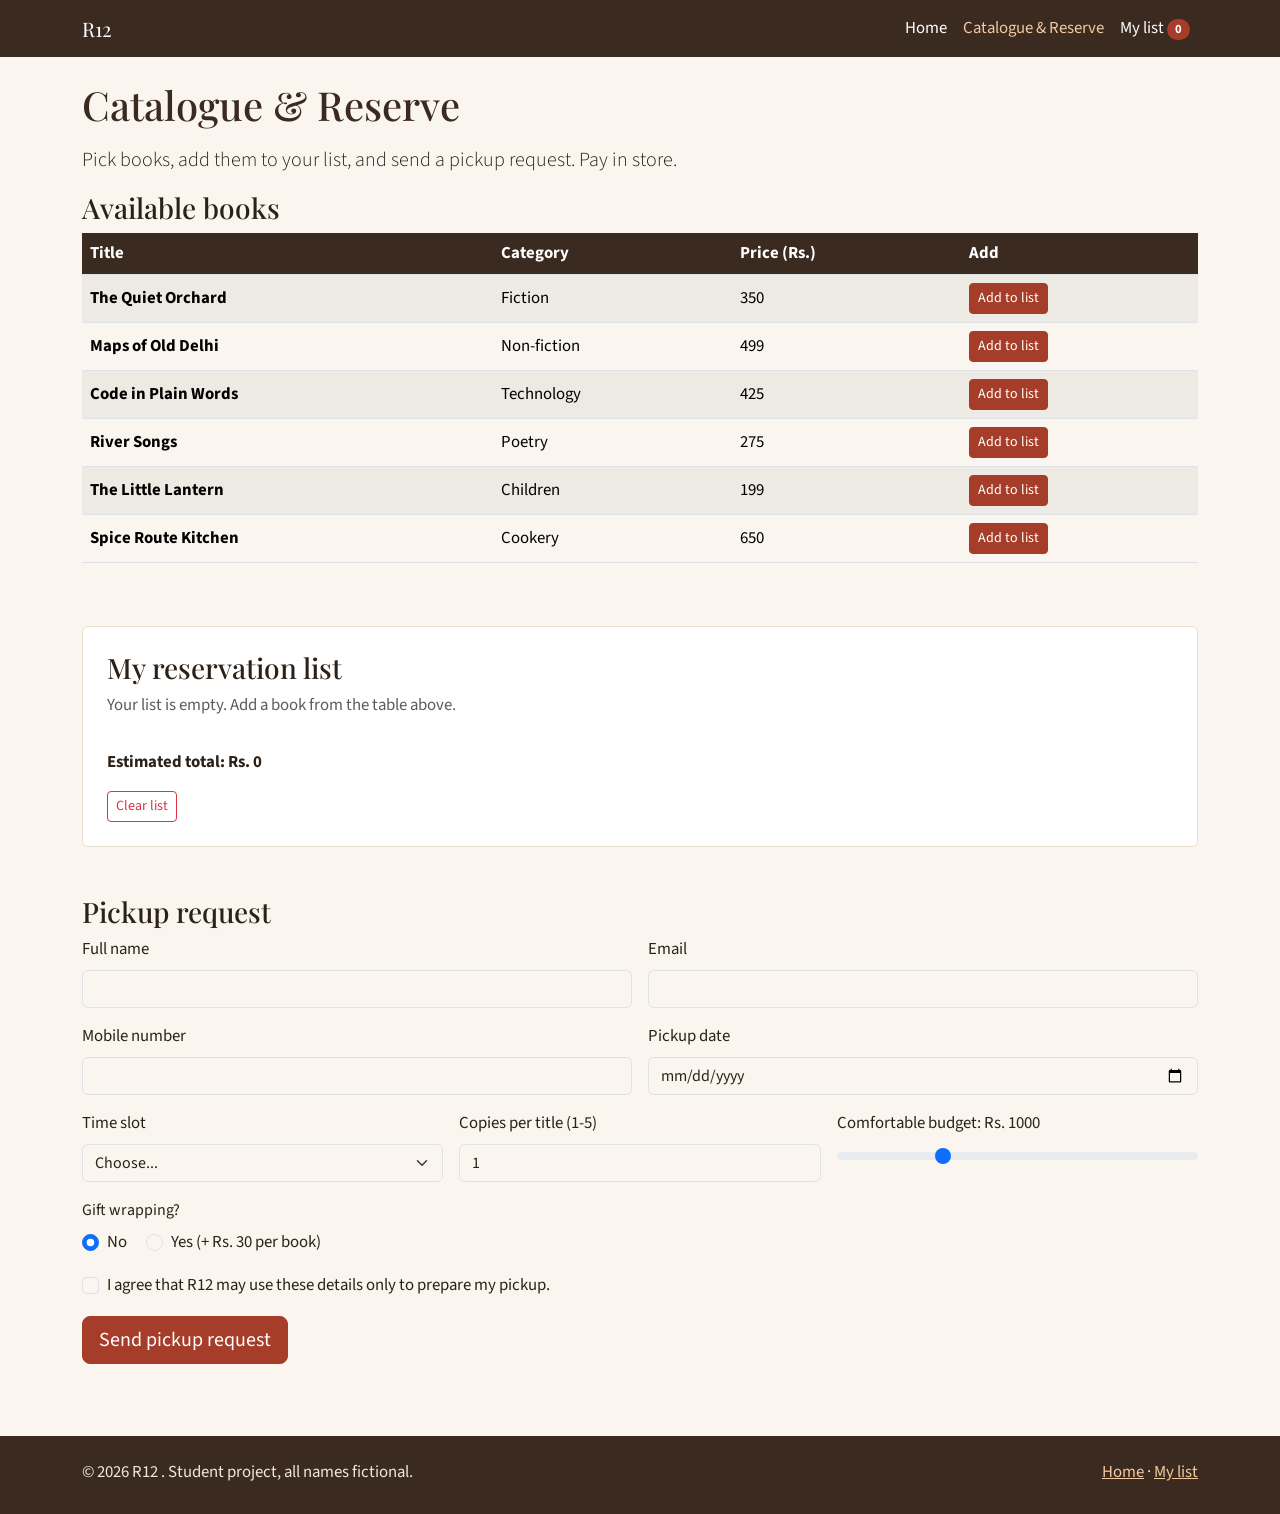
==== catalogue.html @ df7f1911 "Add Catalogue page with book table and pickup form" ====
<!DOCTYPE html>
<html lang="en">

<head>
  <meta charset="UTF-8">
  <meta name="viewport" content="width=device-width, initial-scale=1">
  <title>Catalogue &amp; Reserve | R12 Books</title>
  <meta name="description"
    content="Browse the R12 Books catalogue with prices, then reserve books online for in-store pickup. Your reservation list is saved on your device.">
  <meta name="keywords" content="book catalogue, reserve books, book prices, bookstore pickup">
  <meta name="author" content="R12 Books">
  <link rel="preconnect" href="https://fonts.googleapis.com">
  <link rel="preconnect" href="https://fonts.gstatic.com" crossorigin>
  <link
    href="https://fonts.googleapis.com/css2?family=Playfair+Display:wght@600;700&family=Source+Sans+3:wght@400;600&display=swap"
    rel="stylesheet">
  <link href="https://cdn.jsdelivr.net/npm/bootstrap@5.3.3/dist/css/bootstrap.min.css" rel="stylesheet">
  <link href="css/style.css" rel="stylesheet">
</head>

<body>
  <a class="skip-link" href="#main">Skip to main content</a>

  <header>
    <nav class="navbar navbar-expand-md site-nav" aria-label="Main navigation">
      <div class="container">
        <a class="navbar-brand" href="index.html">R12 </a>
        <button class="navbar-toggler bg-light" type="button" data-bs-toggle="collapse" data-bs-target="#navMenu"
          aria-controls="navMenu" aria-expanded="false" aria-label="Toggle navigation">
          <span class="navbar-toggler-icon"></span>
        </button>
        <div class="collapse navbar-collapse" id="navMenu">
          <ul class="navbar-nav ms-auto">
            <li class="nav-item"><a class="nav-link" href="index.html">Home</a></li>
            <li class="nav-item"><a class="nav-link active" aria-current="page" href="catalogue.html">Catalogue &amp;
                Reserve</a></li>
            <li class="nav-item">
              <a class="nav-link" href="#reservations">My list <span class="badge badge-count rounded-pill"
                  id="navCount">0</span></a>
            </li>
          </ul>
        </div>
      </div>
    </nav>
  </header>

  <main id="main" class="container py-4">
    <h1 class="mb-3">Catalogue &amp; Reserve</h1>
    <p class="lead">Pick books, add them to your list, and send a pickup request. Pay in store.</p>

    <!-- TABLE -->
    <section aria-labelledby="tableHeading" class="mb-5">
      <h2 id="tableHeading" class="h3">Available books</h2>
      <p class="table-responsive-note small text-muted">Swipe sideways to see all columns.</p>
      <div class="table-responsive">
        <table class="table table-striped align-middle" id="bookTable">
          <caption class="visually-hidden">List of books with category, price and an add button</caption>
          <thead>
            <tr>
              <th scope="col">Title</th>
              <th scope="col">Category</th>
              <th scope="col">Price (Rs.)</th>
              <th scope="col">Add</th>
            </tr>
          </thead>
          <tbody>
            <tr data-id="b1" data-title="The Quiet Orchard" data-price="350">
              <th scope="row">The Quiet Orchard</th>
              <td>Fiction</td>
              <td>350</td>
              <td><button type="button" class="btn btn-sm btn-shop add-btn">Add to list</button></td>
            </tr>
            <tr data-id="b2" data-title="Maps of Old Delhi" data-price="499">
              <th scope="row">Maps of Old Delhi</th>
              <td>Non-fiction</td>
              <td>499</td>
              <td><button type="button" class="btn btn-sm btn-shop add-btn">Add to list</button></td>
            </tr>
            <tr data-id="b3" data-title="Code in Plain Words" data-price="425">
              <th scope="row">Code in Plain Words</th>
              <td>Technology</td>
              <td>425</td>
              <td><button type="button" class="btn btn-sm btn-shop add-btn">Add to list</button></td>
            </tr>
            <tr data-id="b4" data-title="River Songs" data-price="275">
              <th scope="row">River Songs</th>
              <td>Poetry</td>
              <td>275</td>
              <td><button type="button" class="btn btn-sm btn-shop add-btn">Add to list</button></td>
            </tr>
            <tr data-id="b5" data-title="The Little Lantern" data-price="199">
              <th scope="row">The Little Lantern</th>
              <td>Children</td>
              <td>199</td>
              <td><button type="button" class="btn btn-sm btn-shop add-btn">Add to list</button></td>
            </tr>
            <tr data-id="b6" data-title="Spice Route Kitchen" data-price="650">
              <th scope="row">Spice Route Kitchen</th>
              <td>Cookery</td>
              <td>650</td>
              <td><button type="button" class="btn btn-sm btn-shop add-btn">Add to list</button></td>
            </tr>
          </tbody>
        </table>
      </div>
    </section>

    <!-- RESERVATION LIST (JS feature) -->
    <section id="reservations" class="reserve-panel p-3 p-md-4 mb-5 rounded" aria-labelledby="listHeading">
      <h2 id="listHeading" class="h3">My reservation list</h2>
      <p id="emptyMsg" class="text-muted">Your list is empty. Add a book from the table above.</p>
      <ul class="list-group mb-3" id="reserveList"></ul>
      <p class="fw-bold mb-3">Estimated total: Rs. <span id="totalPrice">0</span></p>
      <button type="button" class="btn btn-outline-danger btn-sm" id="clearBtn">Clear list</button>
    </section>

    <!-- FORM with 5+ input types -->
    <section aria-labelledby="formHeading" class="mb-5">
      <h2 id="formHeading" class="h3">Pickup request</h2>
      <form id="pickupForm" class="row g-3" novalidate>
        <div class="col-md-6">
          <label for="fullName" class="form-label">Full name</label>
          <input type="text" class="form-control" id="fullName" name="fullName" autocomplete="name" required
            minlength="3">
          <div class="invalid-feedback">Please enter your name (at least 3 letters).</div>
        </div>
        <div class="col-md-6">
          <label for="email" class="form-label">Email</label>
          <input type="email" class="form-control" id="email" name="email" autocomplete="email" required>
          <div class="invalid-feedback">Please enter a valid email address.</div>
        </div>
        <div class="col-md-6">
          <label for="phone" class="form-label">Mobile number</label>
          <input type="tel" class="form-control" id="phone" name="phone" autocomplete="tel" pattern="[6-9][0-9]{9}"
            inputmode="numeric" required>
          <div class="invalid-feedback">Enter a 10-digit Indian mobile number.</div>
        </div>
        <div class="col-md-6">
          <label for="pickupDate" class="form-label">Pickup date</label>
          <input type="date" class="form-control" id="pickupDate" name="pickupDate" required>
          <div class="invalid-feedback">Choose a pickup date from today onwards.</div>
        </div>
        <div class="col-md-4">
          <label for="slot" class="form-label">Time slot</label>
          <select class="form-select" id="slot" name="slot" required>
            <option value="">Choose...</option>
            <option>10 am - 1 pm</option>
            <option>1 pm - 4 pm</option>
            <option>4 pm - 8 pm</option>
          </select>
          <div class="invalid-feedback">Please pick a time slot.</div>
        </div>
        <div class="col-md-4">
          <label for="copies" class="form-label">Copies per title (1-5)</label>
          <input type="number" class="form-control" id="copies" name="copies" min="1" max="5" value="1" required>
          <div class="invalid-feedback">Enter a number from 1 to 5.</div>
        </div>
        <div class="col-md-4">
          <label for="budget" class="form-label">Comfortable budget: Rs. <output id="budgetOut">1000</output></label>
          <input type="range" class="form-range" id="budget" name="budget" min="200" max="3000" step="100" value="1000">
        </div>
        <fieldset class="col-12">
          <legend class="form-label fs-6">Gift wrapping?</legend>
          <div class="form-check form-check-inline">
            <input class="form-check-input" type="radio" name="gift" id="giftNo" value="no" checked>
            <label class="form-check-label" for="giftNo">No</label>
          </div>
          <div class="form-check form-check-inline">
            <input class="form-check-input" type="radio" name="gift" id="giftYes" value="yes">
            <label class="form-check-label" for="giftYes">Yes (+ Rs. 30 per book)</label>
          </div>
        </fieldset>
        <div class="col-12">
          <div class="form-check">
            <input class="form-check-input" type="checkbox" id="consent" required>
            <label class="form-check-label" for="consent">I agree that R12  may use these details only to prepare
              my pickup.</label>
            <div class="invalid-feedback">Please tick to continue.</div>
          </div>
        </div>
        <div class="col-12">
          <button type="submit" class="btn btn-shop btn-lg">Send pickup request</button>
        </div>
      </form>
      <div id="formStatus" class="alert alert-success mt-3 d-none" role="status"></div>
    </section>
  </main>

  <footer class="site-footer py-4">
    <div class="container d-flex flex-column flex-md-row justify-content-between">
      <p class="mb-1">&copy; 2026 R12 . Student project, all names fictional.</p>
      <p class="mb-0"><a href="index.html">Home</a> &middot; <a href="#reservations">My list</a></p>
    </div>
  </footer>

  <script src="https://cdn.jsdelivr.net/npm/bootstrap@5.3.3/dist/js/bootstrap.bundle.min.js" defer></script>
  <script src="js/app.js" defer></script>
</body>

</html>
---- css/style.css ----
/* X12 Books - custom layer on top of Bootstrap 5
   Palette: espresso #3B2A20 | paper #FAF6EF | terracotta #A63D2A | teal #2F5D62 | sand #E9DFCF
   Fonts: Playfair Display (headings) + Source Sans 3 (body) */

:root {
  --espresso: #3b2a20;
  --paper: #faf6ef;
  --terracotta: #a63d2a;
  --teal: #2f5d62;
  --sand: #e9dfcf;
  --bs-body-font-family: "Source Sans 3", system-ui, -apple-system, "Segoe UI", sans-serif;
  --bs-body-color: #2b2118;
  --bs-body-bg: var(--paper);
  --bs-body-font-size: 1.05rem; /* larger base text for readability */
}

h1, h2, h3, h4, .navbar-brand, .display-5 {
  font-family: "Playfair Display", Georgia, serif;
  color: var(--espresso);
}

/* Skip link for keyboard users */
.skip-link {
  position: absolute;
  left: -999px;
  top: 0;
  background: var(--espresso);
  color: #fff;
  padding: .5rem 1rem;
  z-index: 2000;
}
.skip-link:focus { left: 0; }

/* Navbar */
.site-nav { background: var(--espresso); }
.site-nav .navbar-brand,
.site-nav .nav-link { color: #fff; }
.site-nav .nav-link:hover,
.site-nav .nav-link.active { color: #f2c9a0; }
.badge-count { background: var(--terracotta); }

/* Buttons */
.btn-shop {
  background: var(--terracotta);
  border-color: var(--terracotta);
  color: #fff;
}
.btn-shop:hover, .btn-shop:focus {
  background: #8a2f1f;
  border-color: #8a2f1f;
  color: #fff;
}

/* Hero */
.hero {
  background: linear-gradient(135deg, var(--sand), var(--paper));
  border-bottom: 4px solid var(--terracotta);
}
.hero-art { max-width: 340px; width: 100%; height: auto; }

/* Book cards - TRANSITION (1 of 1 required) */
.book-card {
  border: 1px solid var(--sand);
  background: #fff;
  transition: transform .3s ease, box-shadow .3s ease;
}
.book-card:hover,
.book-card:focus-within {
  transform: translateY(-6px);
  box-shadow: 0 .75rem 1.5rem rgba(59, 42, 32, .18);
}
.cover {
  height: 150px;
  display: flex;
  align-items: center;
  justify-content: center;
  color: #fff;
  font-family: "Playfair Display", Georgia, serif;
  font-size: 1.15rem;
  text-align: center;
  padding: 1rem;
}
.cover-1 { background: var(--teal); }
.cover-2 { background: var(--terracotta); }
.cover-3 { background: var(--espresso); }

/* Speed section */
.stat {
  font-family: "Playfair Display", Georgia, serif;
  font-size: 2.2rem;
  color: var(--terracotta);
}

/* Tables */
.table thead th { background: var(--espresso); color: #fff; }

/* Reservation panel */
.reserve-panel { background: #fff; border: 1px solid var(--sand); }

footer.site-footer {
  background: var(--espresso);
  color: #f1e8da;
}
footer.site-footer a { color: #f2c9a0; }

/* ---------- MEDIA QUERY 1: phones ---------- */
@media (max-width: 575.98px) {
  :root { --bs-body-font-size: 1rem; }
  .hero h1 { font-size: 1.8rem; }
  .cover { height: 110px; }
  .table-responsive-note { display: block; }
  .stat { font-size: 1.7rem; }
}

/* ---------- MEDIA QUERY 2: large desktops ---------- */
@media (min-width: 992px) {
  .hero { padding-top: 4rem; padding-bottom: 4rem; }
  .hero h1 { font-size: 3rem; }
  .table-responsive-note { display: none; }
}

/* Respect reduced-motion preference (accessibility) */
@media (prefers-reduced-motion: reduce) {
  .book-card { transition: none; }
  .book-card:hover { transform: none; }
}
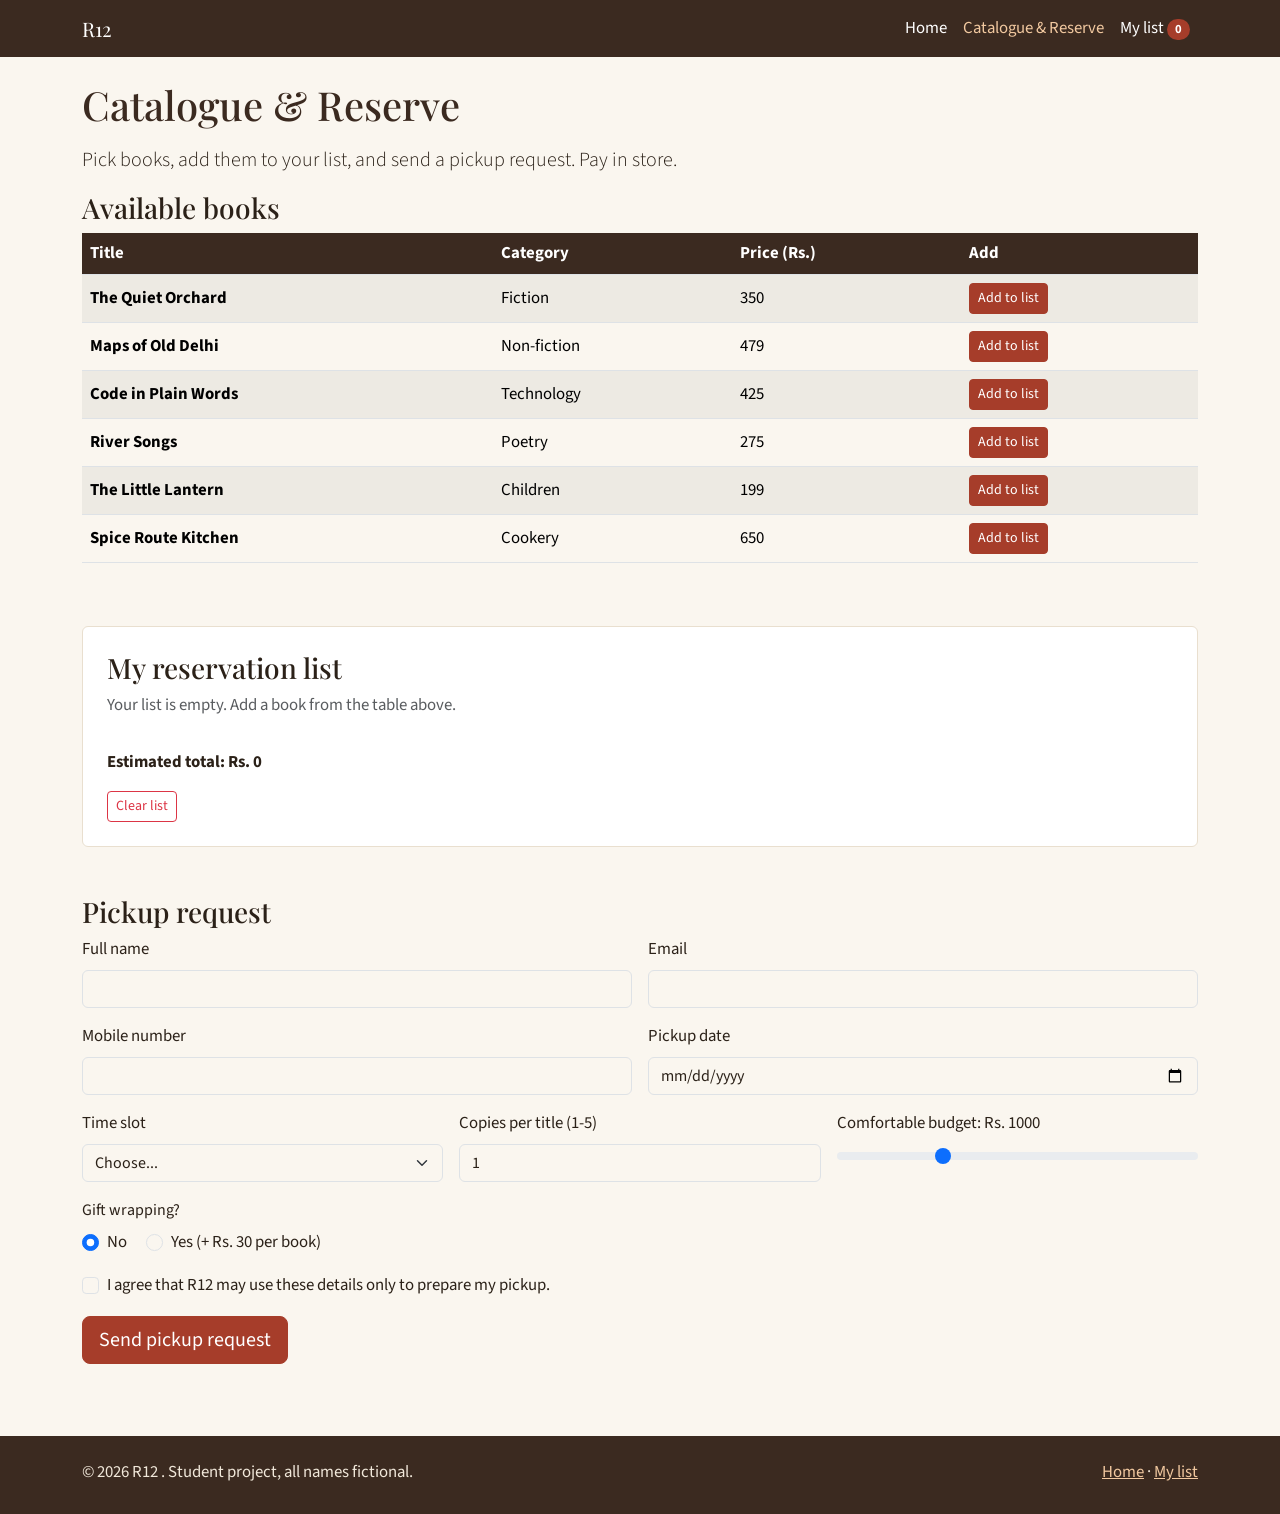
==== commit b54914ab: "Update book list and contact details after testing" ====
--- a/catalogue.html
+++ b/catalogue.html
@@ -70,10 +70,10 @@
               <td>350</td>
               <td><button type="button" class="btn btn-sm btn-shop add-btn">Add to list</button></td>
             </tr>
-            <tr data-id="b2" data-title="Maps of Old Delhi" data-price="499">
+            <tr data-id="b2" data-title="Maps of Old Delhi" data-price="479">
               <th scope="row">Maps of Old Delhi</th>
               <td>Non-fiction</td>
-              <td>499</td>
+              <td>479</td>
               <td><button type="button" class="btn btn-sm btn-shop add-btn">Add to list</button></td>
             </tr>
             <tr data-id="b3" data-title="Code in Plain Words" data-price="425">
